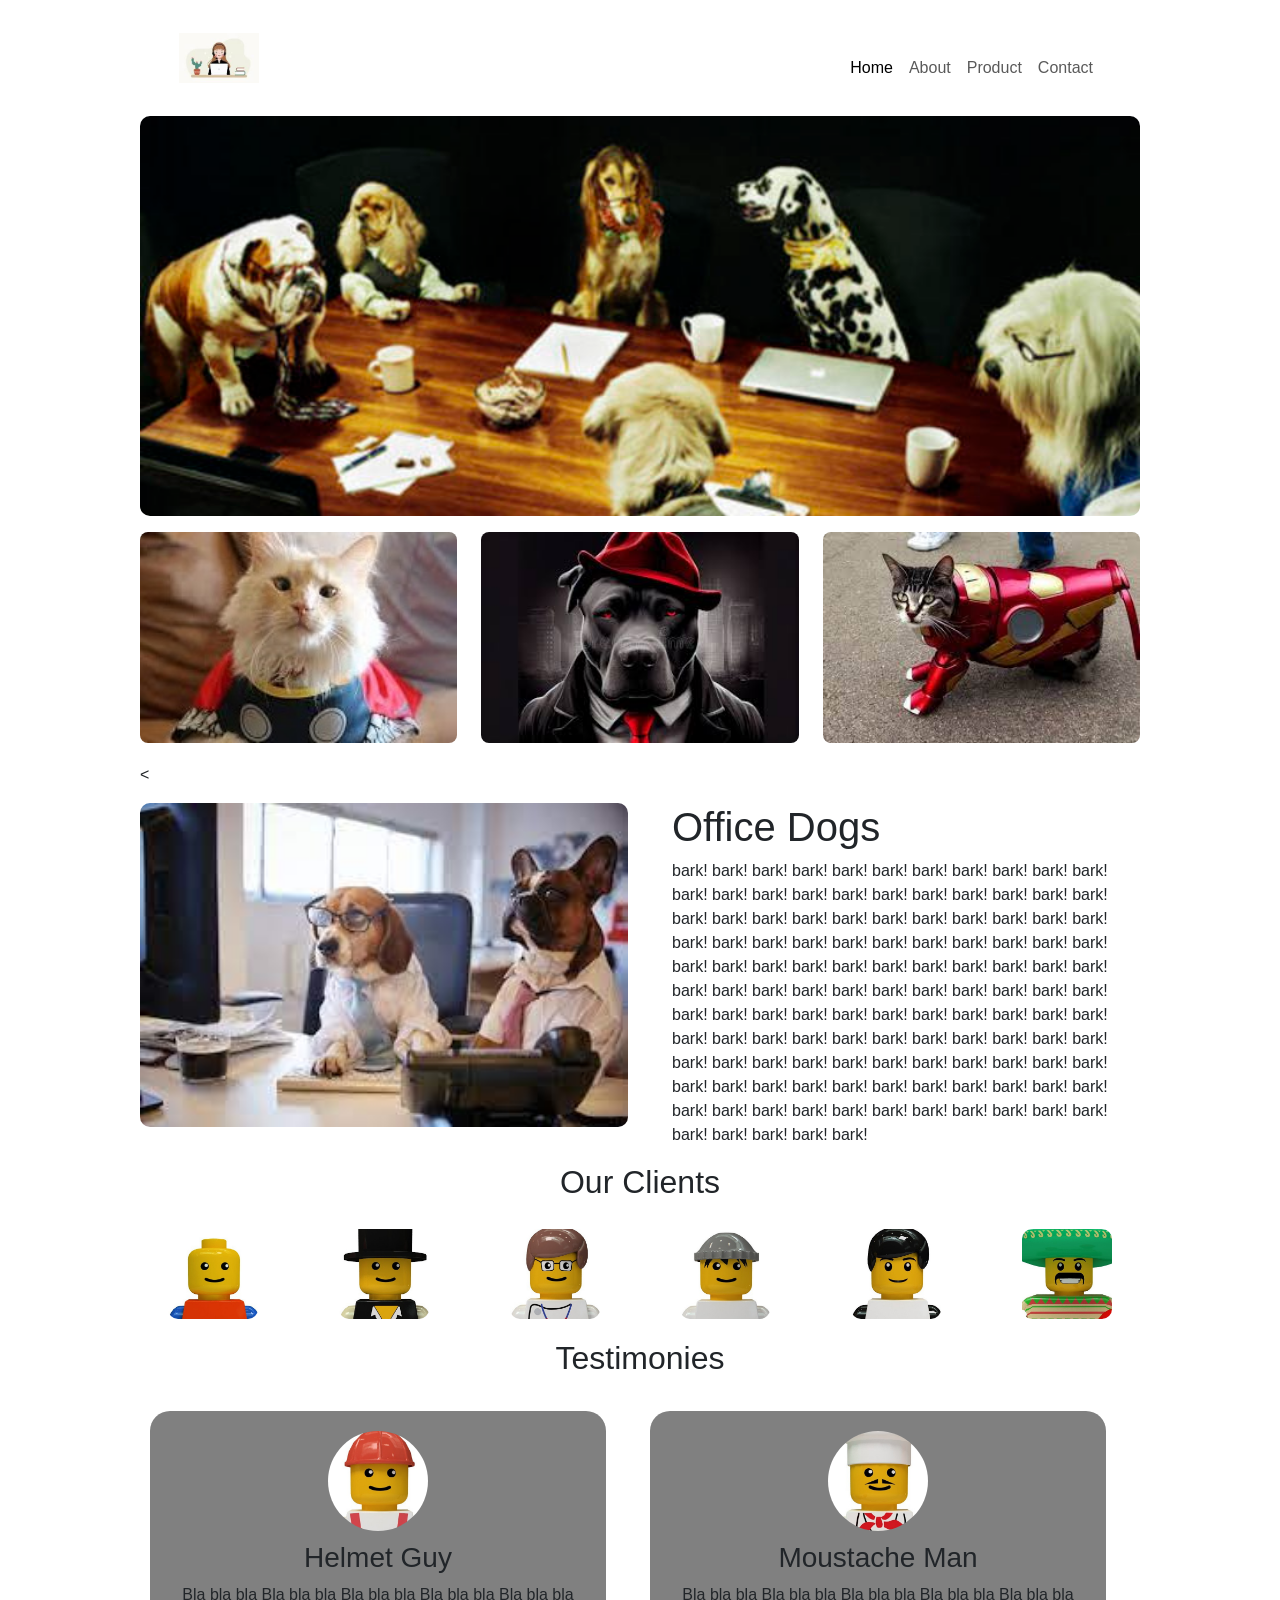
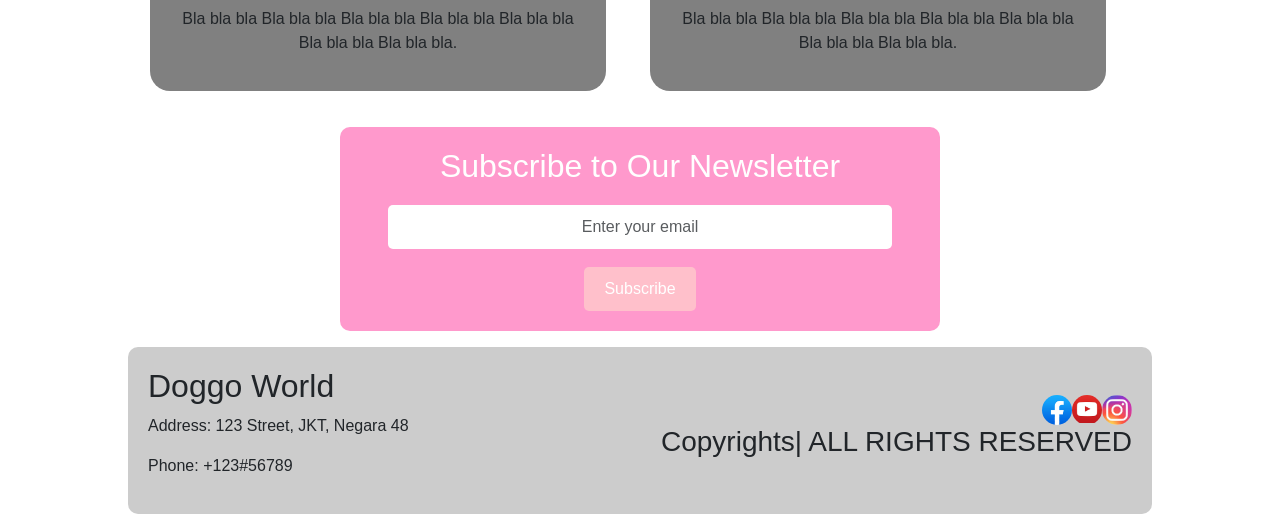
==== index.html @ f38c7b1d "Update index.html" ====
<!DOCTYPE html>
<html>
<head>
	<meta charset="utf-8">
	<meta name="viewport" content="width=device-width, initial-scale=1">
	<meta name="description" content="">
    <title>Hello World</title>
    <link href="https://cdn.jsdelivr.net/npm/bootstrap@5.3.3/dist/css/bootstrap.min.css" rel="stylesheet" integrity="sha384-QWTKZyjpPEjISv5WaRU9OFeRpok6YctnYmDr5pNlyT2bRjXh0JMhjY6hW+ALEwIH" crossorigin="anonymous">
	<link rel="stylesheet" href="style.css" />
</head>
<body>	
	
	<div id="bungkus">
	

		<div class="container">
			<nav class="navbar navbar-expand-lg navbar-light">
				<div class="container-fluid">
					<a id="logo" class="navbar-brand" href="#">
						<img src="Pics/CS.jpg" class="img-fluid" />
					</a>
					<button class="navbar-toggler" type="button" data-bs-toggle="collapse" data-bs-target="#navbarSupportedContent" aria-controls="navbarSupportedContent" aria-expanded="false" aria-label="Toggle navigation">
					<span class="navbar-toggler-icon"></span>
					</button>
					<div class="collapse navbar-collapse" id="navbarSupportedContent">
						<ul class="navbar-nav ms-auto mb-2 mb-lg-0">
							<li class="nav-item">
								<a class="nav-link active" aria-current="page" href="#">Home</a>
							</li>
							<li class="nav-item">
								<a class="nav-link" href="#">About</a>
							</li>
							<li class="nav-item">
								<a class="nav-link" href="#">Product</a>
							</li>
							<li class="nav-item">
								<a class="nav-link" href="#">Contact</a>
							</li>
						</ul>
					</div>
				</div>
			</nav>
		</div>

		
		<div id="banner">
			<img src="Pics/Banner.jpg" />
		</div>
		
		<div id="highlight" class="row mt-3">
			<div class="col">
				<img src="Pics/Thor.jpg" class="img-fluid rounded-3" />
			</div>
			<div class="col">
				<img src="Pics/WIck.jpg" class="img-fluid rounded-3" />
			</div>
			<div class="col">
				<img src="Pics/Ironman.jpg" class="img-fluid rounded-3" />
			</div>
		</div>

		
		<<div id="sect" class="row mt-3">
			<div class="col">
				<div class="picture">
					<img src="Pics/OfcDogz.jpg" class="img-fluid" >
				</div>
			</div>
			<div class="col">
				<div class="text">
					<h1>Office Dogs</h1>
					<p>bark! bark! bark! bark! bark! bark! bark! bark! bark! bark! bark! bark! bark! bark! bark! bark! bark! bark! bark! bark! bark! bark! bark! bark! bark! bark! bark! bark! bark! bark! bark! bark! bark! bark! bark! bark! bark! bark! bark! bark! bark! bark! bark! bark! bark! bark! bark! bark! bark! bark! bark! bark! bark! bark! bark! bark! bark! bark! bark! bark! bark! bark! bark! bark! bark! bark! bark! bark! bark! bark! bark! bark! bark! bark! bark! bark! bark! bark! bark! bark! bark! bark! bark! bark! bark! bark! bark! bark! bark! bark! bark! bark! bark! bark! bark! bark! bark! bark! bark! bark! bark! bark! bark! bark! bark! bark! bark! bark! bark! bark! bark! bark! bark! bark! bark! bark! bark! bark! bark! bark! bark! bark! bark! bark! bark! bark! 
</p>
				</div>
			</div>
		
		<h2 class="centered-text">Our Clients</h2>

<center>
		<div id="Clients" class="row justify-content-center">
			<div class="col">
				<div class="box" style="background-image: url('Pics/1.jpg');"></div>
			</div>
			<div class="col">
				<div class="box" style="background-image: url('Pics/2.jpg');"></div>
			</div>
			<div class="col">
				<div class="box" style="background-image: url('Pics/3.jpg');"></div>
			</div>
			<div class="col">
				<div class="box" style="background-image: url('Pics/4.jpg');"></div>
			</div>
			<div class="col">
				<div class="box" style="background-image: url('Pics/5.jpg');"></div>
			</div>
			<div class="col">
				<div class="box" style="background-image: url('Pics/6.jpg');"></div>
			</div>
		</div>
</center>
		 <h2 class="centered-text">Testimonies</h2>

        <div id="Testies" class="row mt-3">
            <div class="col">
                <div class="box">
                    <img src="Pics/7.jpg" class="img-fluid rounded-circle" >
                    <h3>Helmet Guy</h3>
                    <p>Bla bla bla Bla bla bla Bla bla bla Bla bla bla Bla bla bla Bla bla bla Bla bla bla Bla bla bla Bla bla bla Bla bla bla Bla bla bla Bla bla bla.</p>
                </div>
            </div>
            <div class="col">
                <div class="box">
                    <img src="Pics/8.jpg" class="img-fluid rounded-circle" >
                    <h3>Moustache Man</h3>
                    <p>Bla bla bla Bla bla bla Bla bla bla Bla bla bla Bla bla bla Bla bla bla Bla bla bla Bla bla bla Bla bla bla Bla bla bla Bla bla bla Bla bla bla.</p>
                </div>
            </div>
        </div>

		<div id="subs" class="mt-3">
            <h2 class="centered-text" style="color: white;">Subscribe to Our Newsletter</h2>
			<center>
            <form action="#" method="post" >
                <input type="email" name="email" placeholder="Enter your email" class="form-control">
                <button type="submit" class="btn btn-primary mt-2">Subscribe</button>
            </form>
			</center>
        </div>

		
		<div id="foot" class="mt-3">
            <div class="leftfoot">
                <h2>Doggo World</h2>
                <p>Address: 123 Street, JKT, Negara 48</p>
                <p>Phone: +123#56789</p>
            </div>
            <div id="rightfoot">
                <div class="icons">
                    <a href="#">
                        <img src="Pics/faceboo.jpg" class="img-fluid">
                    </a>
                    <a href="#">
                        <img src="Pics/yt.jpg" class="img-fluid">
                    </a>
                    <a href="#">
                        <img src="Pics/insta.jpg" class="img-fluid">
                    </a>
                </div>
                <div>
                    <h3>Copyrights| ALL RIGHTS RESERVED</h3>
                </div>
            </div>
        </div>
    </div>

    <script src="https://cdn.jsdelivr.net/npm/bootstrap@5.3.3/dist/js/bootstrap.bundle.min.js" integrity="sha384-YvpcrYf0tY3lHB60NNkmXc5s9fDVZLESaAA55NDzOxhy9GkcIdslK1eN7N6jIeHz" crossorigin="anonymous"></script>
</body>
</html>
---- style.css ----
body {
	margin: 0;
	font-family: arial;
}

@media (min-width: 1200px) {
    .container {
        max-width: 970px;
    }
}


#bungkus {
	width: 1000px;
	margin: 20px auto 0;
}

#logo img {
	width: 80px;
}

#logo {
	margin-bottom: 20px;
}

#banner {
	height: 400px;
	overflow: hidden;
	border-radius: 10px;
}
#banner img {
	width: 100%;
}

#highlight {
    display: flex;
    justify-content: space-between;
    margin-top: 20px;
    margin-bottom: 20px;
}

#highlight .col {
    height: auto;;
    background: white;
    border-radius: 10px;
    overflow: hidden;
}

#highlight .col img {
    width: 100%; 
    height: 100%;
}

#sect {
    display: flex;
    margin-top: 20px;
}

.picture, .text {
    flex: 1; 
}

.picture img {
    width: 100%;
    max-width: 100%;
    height: auto; 
	border-radius: 10px;
}

.text {
    padding-left: 20px; 
}

.centered-text {
    text-align: center;
}


#Clients {
	display: flex;
	justify-content: space-between;
	margin-top: 20px;
	margin-bottom: 20px;

}
#Clients .box {
	width: 90px;
	height: 90px;
	background: grey;
	border-radius: 10px;
	overflow: hidden;
	background-size: cover;
}

#Clients .box img {
	width: 90px;
}

#Testies {
    display: flex;
	margin-bottom: 10px;
}
#Testies .box {
    flex: 1;
    margin: 10px;
	border: 2px;
    text-align: center;
	background-color: grey;
	padding: 20px;
	border-radius:20px;
}
#Testies .box img {
    width: 100px;
    height: 100px; 
    border-radius: 50%; 
    margin-bottom: 10px;
}

#subs {
    background-color: #ff99cc;
    padding: 20px;
    text-align: center;
    border-radius: 10px;
	width: 600px; 
    margin: 0 auto;
}


#subs form {
    margin-top: 20px;
}

#subs input[type="email"] {
    width: 90%;
    padding: 10px;
	border: none;
    margin-bottom: 10px;
    border-radius: 5px;
	text-align: center;
}

#subs button {
    padding: 10px 20px;
    border: none;
    border-radius: 5px;
    background-color: pink;
    color: white;
    cursor: pointer;
}

#foot {
	margin-top: 20px;
    background-color: #ccc;
    padding: 20px;
    border-radius: 10px;
    display: flex;
    justify-content: space-between;
	align-items: center;
}

#rightfoot {
	display: flex;
	flex-direction: column;
}

.icons{
	display: flex;
	justify-content: flex-end;
}

.icons a{
    width: 30px;
    height: 30px;
	border-radius: 50%;
	 overflow: hidden;
}
	 .icons a img {
    width: 100%; 
    height: auto; 
}
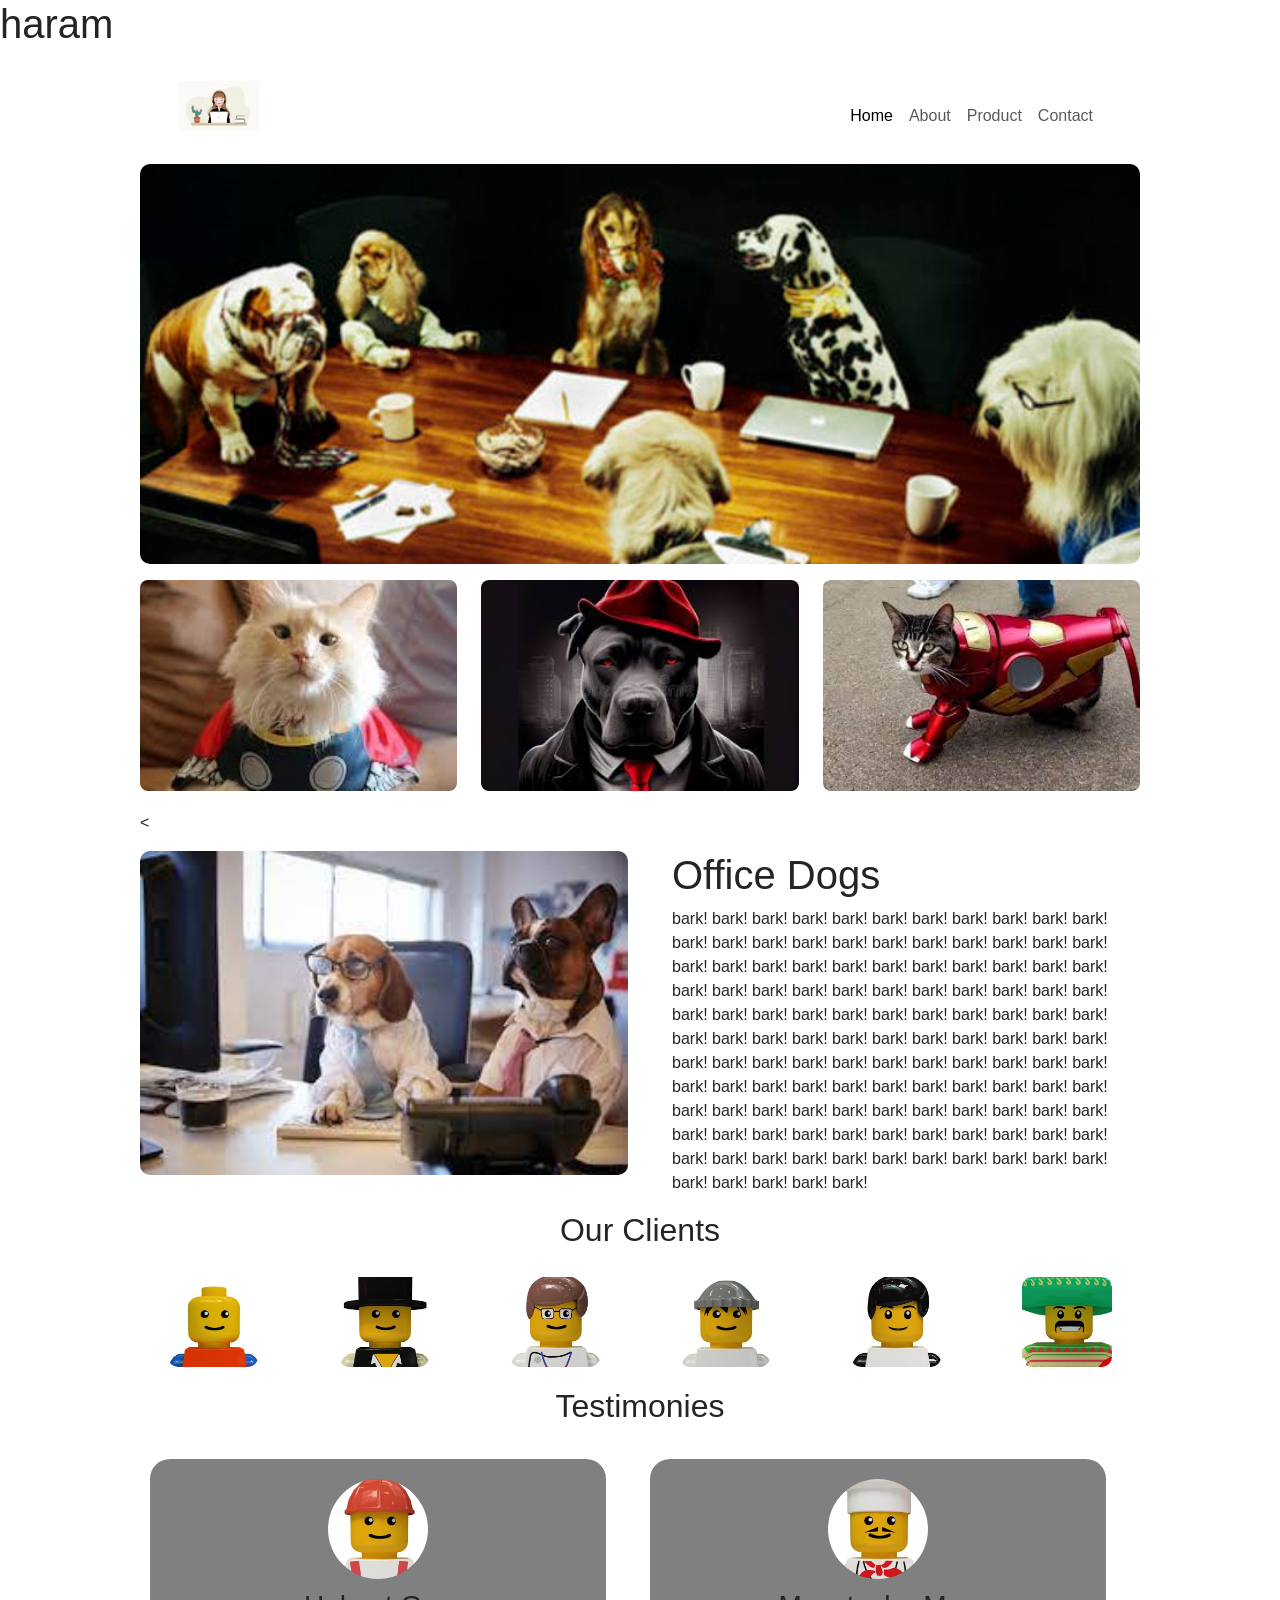
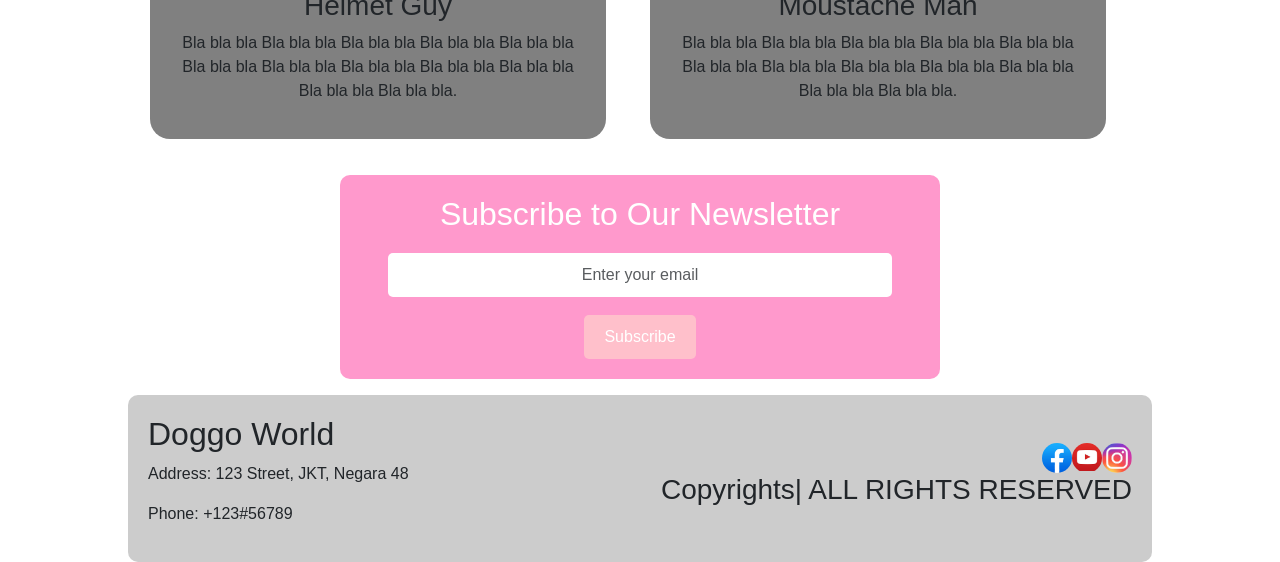
==== commit dd0561db: "Update index.html" ====
--- a/index.html
+++ b/index.html
@@ -9,7 +9,7 @@
 	<link rel="stylesheet" href="style.css" />
 </head>
 <body>	
-	
+	<h1>haram</h1>
 	<div id="bungkus">
 	
 
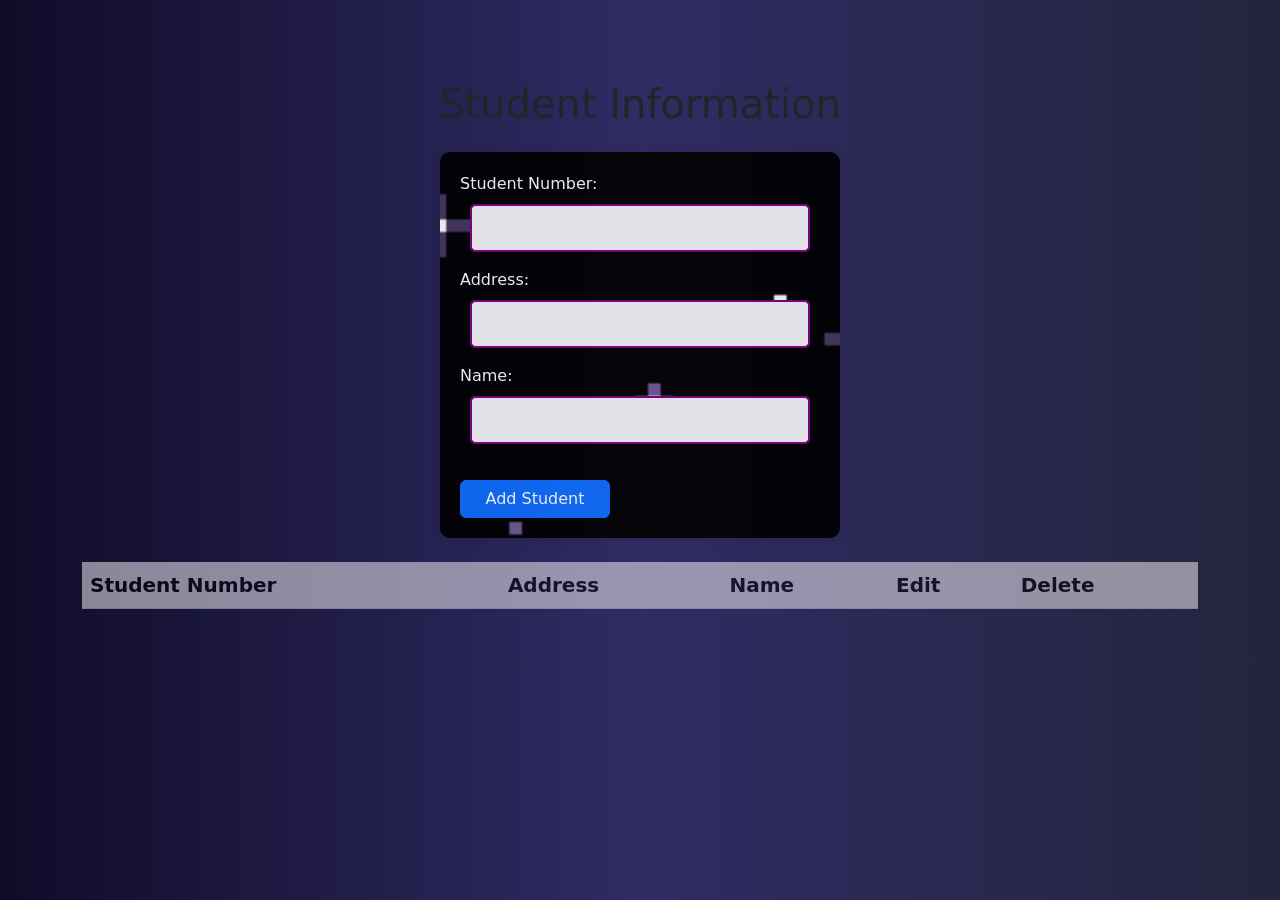
==== commit f900866a: "Add files via upload" ====
--- a/index.html
+++ b/index.html
@@ -1,158 +1,51 @@
 <!DOCTYPE html>
-<html>
+<html lang="en">
 <head>
-	<meta charset="utf-8">
-	<meta name="viewport" content="width=device-width, initial-scale=1">
-	<meta name="description" content="">
-    <title>Hello World</title>
-    <link href="https://cdn.jsdelivr.net/npm/bootstrap@5.3.3/dist/css/bootstrap.min.css" rel="stylesheet" integrity="sha384-QWTKZyjpPEjISv5WaRU9OFeRpok6YctnYmDr5pNlyT2bRjXh0JMhjY6hW+ALEwIH" crossorigin="anonymous">
-	<link rel="stylesheet" href="style.css" />
+    <meta charset="UTF-8">
+    <title>Student Information</title>
+    <link rel="stylesheet" href="myStyleE.css">
+    <link href="https://cdn.jsdelivr.net/npm/bootstrap@5.3.0-alpha1/dist/css/bootstrap.min.css" rel="stylesheet" integrity="sha384-KyZXEAg3QhqLMpG8r+Knujsl7/1L_dstPt3HV5HzF6Gvk/e3s4Wz6iJgD/+ub2oU" crossorigin="anonymous">
+    <style>
+       
+    </style>
 </head>
-<body>	
-	<h1>haram</h1>
-	<div id="bungkus">
-	
+<body>
 
-		<div class="container">
-			<nav class="navbar navbar-expand-lg navbar-light">
-				<div class="container-fluid">
-					<a id="logo" class="navbar-brand" href="#">
-						<img src="Pics/CS.jpg" class="img-fluid" />
-					</a>
-					<button class="navbar-toggler" type="button" data-bs-toggle="collapse" data-bs-target="#navbarSupportedContent" aria-controls="navbarSupportedContent" aria-expanded="false" aria-label="Toggle navigation">
-					<span class="navbar-toggler-icon"></span>
-					</button>
-					<div class="collapse navbar-collapse" id="navbarSupportedContent">
-						<ul class="navbar-nav ms-auto mb-2 mb-lg-0">
-							<li class="nav-item">
-								<a class="nav-link active" aria-current="page" href="#">Home</a>
-							</li>
-							<li class="nav-item">
-								<a class="nav-link" href="#">About</a>
-							</li>
-							<li class="nav-item">
-								<a class="nav-link" href="#">Product</a>
-							</li>
-							<li class="nav-item">
-								<a class="nav-link" href="#">Contact</a>
-							</li>
-						</ul>
-					</div>
-				</div>
-			</nav>
-		</div>
+<div class="container mt-5">
 
-		
-		<div id="banner">
-			<img src="Pics/Banner.jpg" />
-		</div>
-		
-		<div id="highlight" class="row mt-3">
-			<div class="col">
-				<img src="Pics/Thor.jpg" class="img-fluid rounded-3" />
-			</div>
-			<div class="col">
-				<img src="Pics/WIck.jpg" class="img-fluid rounded-3" />
-			</div>
-			<div class="col">
-				<img src="Pics/Ironman.jpg" class="img-fluid rounded-3" />
-			</div>
-		</div>
+    <h1 class="text-center mb-4">Student Information</h1>
+    <form id="studentForm">
+        <div class="mb-3">
+            <label for="studentNumber" class="form-label">Student Number:</label>
+            <input type="text" class="form-control" id="studentNumber" name="studentNumber">
+        </div>
+        <div class="mb-3">
+            <label for="address" class="form-label">Address:</label>
+            <input type="text" class="form-control" id="address" name="address">
+        </div>
+        <div class="mb-3">
+            <label for="name" class="form-label">Name:</label>
+            <input type="text" class="form-control" id="name" name="name">
+        </div>
+        <button type="button" class="btn btn-primary btn-add" onclick="addStudent()">Add Student</button>
+    </form>
 
-		
-		<<div id="sect" class="row mt-3">
-			<div class="col">
-				<div class="picture">
-					<img src="Pics/OfcDogz.jpg" class="img-fluid" >
-				</div>
-			</div>
-			<div class="col">
-				<div class="text">
-					<h1>Office Dogs</h1>
-					<p>bark! bark! bark! bark! bark! bark! bark! bark! bark! bark! bark! bark! bark! bark! bark! bark! bark! bark! bark! bark! bark! bark! bark! bark! bark! bark! bark! bark! bark! bark! bark! bark! bark! bark! bark! bark! bark! bark! bark! bark! bark! bark! bark! bark! bark! bark! bark! bark! bark! bark! bark! bark! bark! bark! bark! bark! bark! bark! bark! bark! bark! bark! bark! bark! bark! bark! bark! bark! bark! bark! bark! bark! bark! bark! bark! bark! bark! bark! bark! bark! bark! bark! bark! bark! bark! bark! bark! bark! bark! bark! bark! bark! bark! bark! bark! bark! bark! bark! bark! bark! bark! bark! bark! bark! bark! bark! bark! bark! bark! bark! bark! bark! bark! bark! bark! bark! bark! bark! bark! bark! bark! bark! bark! bark! bark! bark! 
-</p>
-				</div>
-			</div>
-		
-		<h2 class="centered-text">Our Clients</h2>
+    <table class="table mt-4">
+        <thead>
+        <tr>
+            <th>Student Number</th>
+            <th>Address</th>
+            <th>Name</th>
+            <th>Edit</th>
+            <th>Delete</th>
+        </tr>
+        </thead>
+        <tbody id="studentTableBody"></tbody>
+    </table>
+</div>
 
-<center>
-		<div id="Clients" class="row justify-content-center">
-			<div class="col">
-				<div class="box" style="background-image: url('Pics/1.jpg');"></div>
-			</div>
-			<div class="col">
-				<div class="box" style="background-image: url('Pics/2.jpg');"></div>
-			</div>
-			<div class="col">
-				<div class="box" style="background-image: url('Pics/3.jpg');"></div>
-			</div>
-			<div class="col">
-				<div class="box" style="background-image: url('Pics/4.jpg');"></div>
-			</div>
-			<div class="col">
-				<div class="box" style="background-image: url('Pics/5.jpg');"></div>
-			</div>
-			<div class="col">
-				<div class="box" style="background-image: url('Pics/6.jpg');"></div>
-			</div>
-		</div>
-</center>
-		 <h2 class="centered-text">Testimonies</h2>
-
-        <div id="Testies" class="row mt-3">
-            <div class="col">
-                <div class="box">
-                    <img src="Pics/7.jpg" class="img-fluid rounded-circle" >
-                    <h3>Helmet Guy</h3>
-                    <p>Bla bla bla Bla bla bla Bla bla bla Bla bla bla Bla bla bla Bla bla bla Bla bla bla Bla bla bla Bla bla bla Bla bla bla Bla bla bla Bla bla bla.</p>
-                </div>
-            </div>
-            <div class="col">
-                <div class="box">
-                    <img src="Pics/8.jpg" class="img-fluid rounded-circle" >
-                    <h3>Moustache Man</h3>
-                    <p>Bla bla bla Bla bla bla Bla bla bla Bla bla bla Bla bla bla Bla bla bla Bla bla bla Bla bla bla Bla bla bla Bla bla bla Bla bla bla Bla bla bla.</p>
-                </div>
-            </div>
-        </div>
-
-		<div id="subs" class="mt-3">
-            <h2 class="centered-text" style="color: white;">Subscribe to Our Newsletter</h2>
-			<center>
-            <form action="#" method="post" >
-                <input type="email" name="email" placeholder="Enter your email" class="form-control">
-                <button type="submit" class="btn btn-primary mt-2">Subscribe</button>
-            </form>
-			</center>
-        </div>
-
-		
-		<div id="foot" class="mt-3">
-            <div class="leftfoot">
-                <h2>Doggo World</h2>
-                <p>Address: 123 Street, JKT, Negara 48</p>
-                <p>Phone: +123#56789</p>
-            </div>
-            <div id="rightfoot">
-                <div class="icons">
-                    <a href="#">
-                        <img src="Pics/faceboo.jpg" class="img-fluid">
-                    </a>
-                    <a href="#">
-                        <img src="Pics/yt.jpg" class="img-fluid">
-                    </a>
-                    <a href="#">
-                        <img src="Pics/insta.jpg" class="img-fluid">
-                    </a>
-                </div>
-                <div>
-                    <h3>Copyrights| ALL RIGHTS RESERVED</h3>
-                </div>
-            </div>
-        </div>
-    </div>
-
-    <script src="https://cdn.jsdelivr.net/npm/bootstrap@5.3.3/dist/js/bootstrap.bundle.min.js" integrity="sha384-YvpcrYf0tY3lHB60NNkmXc5s9fDVZLESaAA55NDzOxhy9GkcIdslK1eN7N6jIeHz" crossorigin="anonymous"></script>
+<script src="JSE.js"> </script>
+<script src="https://cdn.jsdelivr.net/npm/@popperjs/core@2.11.6/dist/umd/popper.min.js" integrity="sha384-oBqDVmMz4fnFO9gybBud7RduPuemT//+jJXB16zg6i8UQD3lV5uDC3Yc7bz1Eeow" crossorigin="anonymous"></script>
+<script src="https://cdn.jsdelivr.net/npm/bootstrap@5.3.0-alpha1/dist/js/bootstrap.min.js" integrity="sha384-cn7l7gDp0eyniUwwAZgrzD06kc/tftFf19TOAs2zVinnD/C7E91j9yyk5//jjpt/" crossorigin="anonymous"></script>
 </body>
 </html>
--- a/myStyleE.css
+++ b/myStyleE.css
@@ -0,0 +1,129 @@
+
+    body {
+      background: linear-gradient(90deg, #0f0c29 0%, #302b63 50%, #24243e 100%);
+      color: #fff;
+      font-family: 'Segoe UI', Tahoma, Geneva, Verdana, sans-serif;
+      padding: 2rem;
+    }
+    h1 {
+      text-align: center;
+    }
+    form {
+	  background-image: url('Pics/space.gif'); /* Adjust the path to your image */
+      background-size: cover;
+      background-repeat: no-repeat;
+      background-attachment: fixed;
+      opacity: 0.9;
+      max-width: 400px; 
+      margin: 0 auto;
+      padding: 20px;
+      background-color: purple;
+      border-radius: 10px;
+      box-shadow: 0 0 10px rgba(0, 0, 0, 0.1);
+      color: white;
+    }
+    label {
+      display: block;
+      margin-bottom: 10px;
+      width: 48%;
+    }
+    input[type="text"] {
+      width: calc(100% - 20px);
+      padding: 10px;
+      margin-bottom: 10px;
+      display: block;
+      margin-left: auto;
+      margin-right: auto;
+      border: 2px solid purple;
+      border-radius: 5px;
+      background-color: #f5f5f5;
+      font-size: 16px;
+    }
+    input[type="text"]:focus {
+      outline: none; 
+      border-color: #6a1b9a;
+    }
+    button {
+		      width: calc(100% - 210px);
+
+      margin-top: 20px;
+      background-color: purple;
+      color: white;
+      border: none;
+      border-radius: 5px;
+      padding: 10px 20px;
+      font-size: 16px;
+      font-weight: bold;
+      cursor: pointer;
+      transition: background-color 0.3s ease;
+      display: block;
+      margin-left: auto; 
+      margin-right: auto;
+    }
+    button:hover {
+      background-color: #6a1b9a; 
+    }
+	.btn-add{
+			  margin-top: 20px;
+	}
+    .btn-edit,
+    .btn-delete {
+		      width: 75%;
+
+	 padding: 10px 20px;
+      font-size: 16px;
+      font-weight: bold;
+	        cursor: pointer;
+
+  margin-top: 10px;
+        transition: background-color 0.3s ease;
+
+        border-radius: 5px;
+
+
+    }
+    .btn-delete {
+      background-color: #f00;
+	  border: 1px solid #f00;
+
+    }
+    .btn-delete:hover {
+      background-color: #c00;
+	   color: #000;
+    }
+    .btn-edit {
+      background-color: #fff;
+      color: #000;
+      border: 1px solid #fff;
+    }
+    .btn-edit:hover {
+      background-color: #000;
+      color: #fff;
+    }
+	
+    table {
+	background-image: url('Pics/astro nut.jpg');
+      background-size: cover;
+      background-repeat: no-repeat;
+      background-attachment: fixed;
+      opacity: 0.5;
+      width: 80%;
+      margin: 20px auto;
+      border-collapse: collapse;
+	  vertical-align: middle;
+    }
+    th, td {
+      padding: 10px;
+      border: 1px solid #fff;
+      text-align: center;
+	  font-weight: bold;
+	  font-size: 20px;
+    }
+    th {
+      background-color: #000;
+      color: #fff;
+      font-size: 18px;
+	        text-align: center;
+			font-size: 20px;
+
+    }
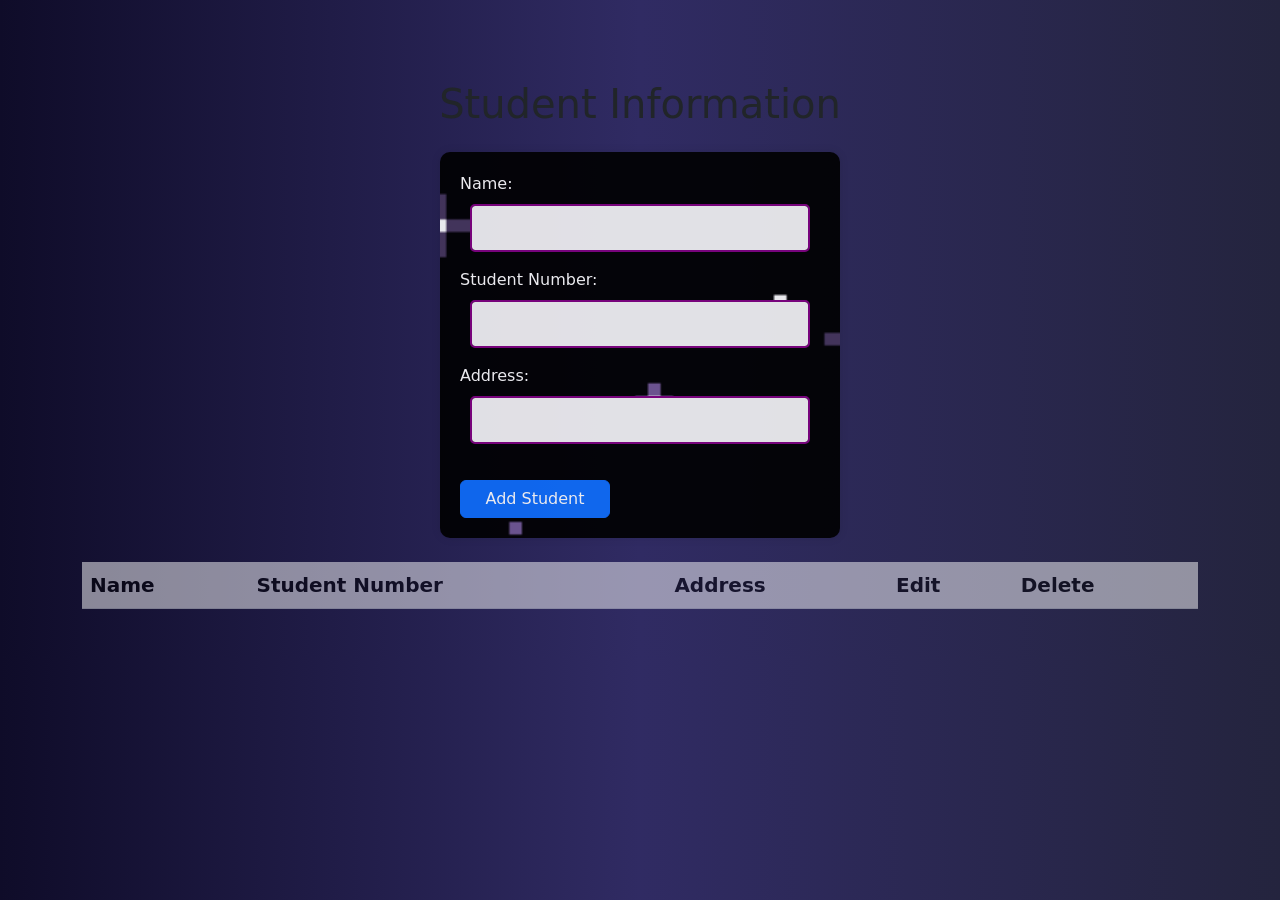
==== commit e7e94b63: "Add files via upload" ====
--- a/index.html
+++ b/index.html
@@ -16,16 +16,16 @@
     <h1 class="text-center mb-4">Student Information</h1>
     <form id="studentForm">
         <div class="mb-3">
-            <label for="studentNumber" class="form-label">Student Number:</label>
+            <label for="Name" class="form-label">Name:</label>
+            <input type="text" class="form-control" id="name" name="name">
+        </div>
+        <div class="mb-3">
+            <label for="Student Number" class="form-label">Student Number:</label>
             <input type="text" class="form-control" id="studentNumber" name="studentNumber">
         </div>
         <div class="mb-3">
-            <label for="address" class="form-label">Address:</label>
+            <label for="Address" class="form-label">Address:</label>
             <input type="text" class="form-control" id="address" name="address">
-        </div>
-        <div class="mb-3">
-            <label for="name" class="form-label">Name:</label>
-            <input type="text" class="form-control" id="name" name="name">
         </div>
         <button type="button" class="btn btn-primary btn-add" onclick="addStudent()">Add Student</button>
     </form>
@@ -33,9 +33,9 @@
     <table class="table mt-4">
         <thead>
         <tr>
+            <th>Name</th>
             <th>Student Number</th>
             <th>Address</th>
-            <th>Name</th>
             <th>Edit</th>
             <th>Delete</th>
         </tr>
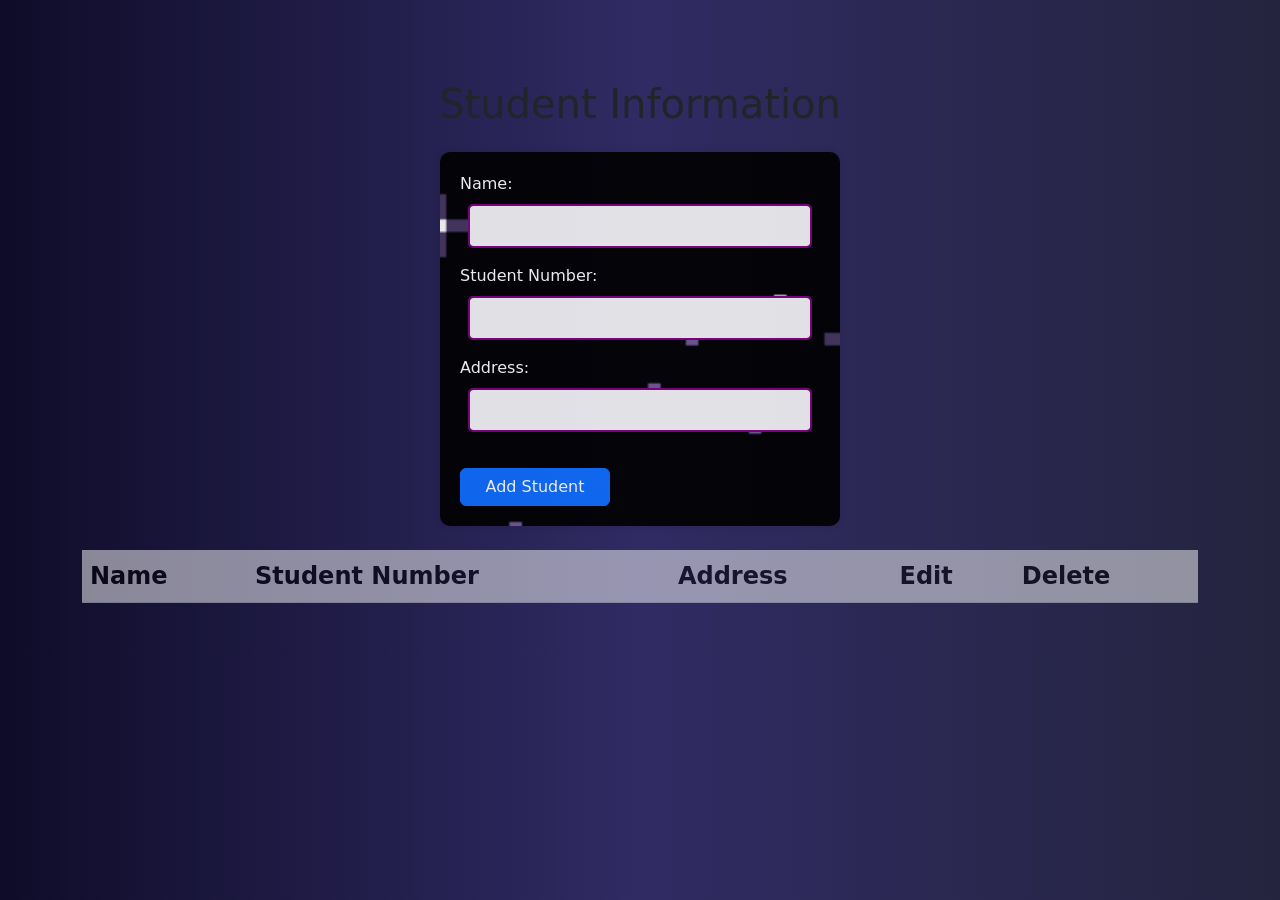
==== commit afbb3a2d: "Add files via upload" ====
--- a/index.html
+++ b/index.html
@@ -6,13 +6,10 @@
     <link rel="stylesheet" href="myStyleE.css">
     <link href="https://cdn.jsdelivr.net/npm/bootstrap@5.3.0-alpha1/dist/css/bootstrap.min.css" rel="stylesheet" integrity="sha384-KyZXEAg3QhqLMpG8r+Knujsl7/1L_dstPt3HV5HzF6Gvk/e3s4Wz6iJgD/+ub2oU" crossorigin="anonymous">
     <style>
-       
     </style>
 </head>
 <body>
-
 <div class="container mt-5">
-
     <h1 class="text-center mb-4">Student Information</h1>
     <form id="studentForm">
         <div class="mb-3">
@@ -29,22 +26,68 @@
         </div>
         <button type="button" class="btn btn-primary btn-add" onclick="addStudent()">Add Student</button>
     </form>
-
     <table class="table mt-4">
         <thead>
-        <tr>
-            <th>Name</th>
-            <th>Student Number</th>
-            <th>Address</th>
-            <th>Edit</th>
-            <th>Delete</th>
-        </tr>
+            <tr>
+                <th>Name</th>
+                <th>Student Number</th>
+                <th>Address</th>
+                <th>Edit</th>
+                <th>Delete</th>
+            </tr>
         </thead>
-        <tbody id="studentTableBody"></tbody>
+        <tbody id="studentTableBody">
+			
+        </tbody>
     </table>
 </div>
+<div id="box" class="hidden">
+    <form id="editForm">
+        <div class="title-bar">
+            <span>Edit Data</span>
+            <button type="button" class="btn btn-close" onclick="closeForm()">X</button>
+        </div>
+        <input type="text" id="name" placeholder="Name">
+        <input type="text" id="address" placeholder="Address">
+        <input type="text" id="studentNumber" placeholder="Student Number">
+        <button type="button" class="btn btn-save" onclick="saveData()">Save</button>
+    </form>
+</div>
+<div id="deleteAlert" class="alert delete-alert">
+    <span class="close" onclick="closeDeleteAlert()">&times;</span>
+    <div class="alert-content">
+         <h2>Deleted!</h2>
+        <p>Student has been Erased successfully.</p>
+    </div>
+</div>
+<div id="successAlert" class="alert success-alert">
+    <span class="close" onclick="closeSuccessAlert()">&times;</span>
+    <div class="alert-content">
+        <h2>Success!!!</h2>
+        <p>New student added successfully</p>
+    </div>
+</div>
 
-<script src="JSE.js"> </script>
+<div id="failureAlert" class="alert failure-alert">
+    <span class="close" onclick="closeFailureAlert()">&times;</span>
+    <div class="alert-content">
+		<h2>Failure</h2>
+        <p>Please fill in all fields before continuing.</p>
+    </div>
+</div>
+<div id="editAlert" class="alert edit-alert">
+    <span class="close" onclick="closeEditAlert()">&times;</span>
+    <div class="alert-content">
+        <h2>Edit Successful!</h2>
+        <p>Student details updated successfully.</p>
+    </div>
+</div>
+
+
+<script src="JSE.js"></script>
+<script>
+
+</script>
 <script src="https://cdn.jsdelivr.net/npm/@popperjs/core@2.11.6/dist/umd/popper.min.js" integrity="sha384-oBqDVmMz4fnFO9gybBud7RduPuemT//+jJXB16zg6i8UQD3lV5uDC3Yc7bz1Eeow" crossorigin="anonymous"></script>
 <script src="https://cdn.jsdelivr.net/npm/bootstrap@5.3.0-alpha1/dist/js/bootstrap.min.js" integrity="sha384-cn7l7gDp0eyniUwwAZgrzD06kc/tftFf19TOAs2zVinnD/C7E91j9yyk5//jjpt/" crossorigin="anonymous"></script>
 </body>
--- a/myStyleE.css
+++ b/myStyleE.css
@@ -1,129 +1,310 @@
-
-    body {
-      background: linear-gradient(90deg, #0f0c29 0%, #302b63 50%, #24243e 100%);
-      color: #fff;
-      font-family: 'Segoe UI', Tahoma, Geneva, Verdana, sans-serif;
-      padding: 2rem;
-    }
-    h1 {
-      text-align: center;
-    }
-    form {
-	  background-image: url('Pics/space.gif'); /* Adjust the path to your image */
-      background-size: cover;
-      background-repeat: no-repeat;
-      background-attachment: fixed;
-      opacity: 0.9;
-      max-width: 400px; 
-      margin: 0 auto;
-      padding: 20px;
-      background-color: purple;
-      border-radius: 10px;
-      box-shadow: 0 0 10px rgba(0, 0, 0, 0.1);
-      color: white;
-    }
-    label {
-      display: block;
-      margin-bottom: 10px;
-      width: 48%;
-    }
-    input[type="text"] {
-      width: calc(100% - 20px);
-      padding: 10px;
-      margin-bottom: 10px;
-      display: block;
-      margin-left: auto;
-      margin-right: auto;
-      border: 2px solid purple;
-      border-radius: 5px;
-      background-color: #f5f5f5;
-      font-size: 16px;
-    }
-    input[type="text"]:focus {
-      outline: none; 
-      border-color: #6a1b9a;
-    }
-    button {
-		      width: calc(100% - 210px);
-
-      margin-top: 20px;
-      background-color: purple;
-      color: white;
-      border: none;
-      border-radius: 5px;
-      padding: 10px 20px;
-      font-size: 16px;
-      font-weight: bold;
-      cursor: pointer;
-      transition: background-color 0.3s ease;
-      display: block;
-      margin-left: auto; 
-      margin-right: auto;
-    }
-    button:hover {
-      background-color: #6a1b9a; 
-    }
-	.btn-add{
-			  margin-top: 20px;
-	}
-    .btn-edit,
-    .btn-delete {
-		      width: 75%;
-
-	 padding: 10px 20px;
-      font-size: 16px;
-      font-weight: bold;
-	        cursor: pointer;
-
+body {
+  background: linear-gradient(90deg, #0f0c29 0%, #302b63 50%, #24243e 100%);
+  color: #fff;
+  font-family: 'Segoe UI', Tahoma, Geneva, Verdana, sans-serif;
+  padding: 2rem;
+}
+
+h1 {
+  text-align: center;
+}
+
+form {
+  background-image: url('Pics/space.gif');
+  background-size: cover;
+  background-repeat: no-repeat;
+  background-attachment: fixed;
+  opacity: 0.9;
+  max-width: 400px;
+  margin: 0 auto;
+  padding: 20px;
+  background-color: purple;
+  border-radius: 10px;
+  box-shadow: 0 0 10px rgba(0, 0, 0, 0.1);
+  color: white;
+}
+
+
+#editForm {
+  /* Specific styles for the editForm */
+  background-color: purple;
+  border-radius: 10px;
+  box-shadow: 0 0 10px rgba(0, 0, 0, 0.1);
+  color: white;
+}
+label {
+  display: block;
+  margin-bottom: 10px;
+  width: 48%;
+}
+
+input[type="text"] {
+  width: calc(100% - 20px);
+  padding: 10px;
+  margin-bottom: 10px;
+  display: block;
+  margin-left: auto;
+  margin-right: auto;
+  border: 2px solid purple;
+  border-radius: 5px;
+  background-color: #f5f5f5;
+  font-size: 16px;
+}
+
+input[type="text"]:focus {
+  outline: none;
+  border-color: #6a1b9a;
+}
+
+button {
+  margin-top: 20px;
+  background-color: purple;
+  color: white;
+  border: none;
+  border-radius: 5px;
+  padding: 10px 20px;
+  font-size: 16px;
+  font-weight: bold;
+  cursor: pointer;
+  transition: background-color 0.3s ease;
+  display: block;
+  margin-left: auto;
+  margin-right: auto;
+}
+
+button:hover {
+  background-color: #6a1b9a;
+}
+
+.btn-add {
+  margin-top: 20px;
+  width: calc(100% - 210px);
+
+}
+
+.btn-edit,
+.btn-delete {
+  width: 75%;
+  padding: 10px 20px;
+  font-size: 16px;
+  font-weight: bold;
+  cursor: pointer;
   margin-top: 10px;
-        transition: background-color 0.3s ease;
-
-        border-radius: 5px;
-
-
-    }
-    .btn-delete {
-      background-color: #f00;
-	  border: 1px solid #f00;
-
-    }
-    .btn-delete:hover {
-      background-color: #c00;
-	   color: #000;
-    }
-    .btn-edit {
-      background-color: #fff;
-      color: #000;
-      border: 1px solid #fff;
-    }
-    .btn-edit:hover {
-      background-color: #000;
-      color: #fff;
-    }
-	
-    table {
-	background-image: url('Pics/astro nut.jpg');
-      background-size: cover;
-      background-repeat: no-repeat;
-      background-attachment: fixed;
-      opacity: 0.5;
-      width: 80%;
-      margin: 20px auto;
-      border-collapse: collapse;
-	  vertical-align: middle;
-    }
-    th, td {
-      padding: 10px;
-      border: 1px solid #fff;
-      text-align: center;
-	  font-weight: bold;
-	  font-size: 20px;
-    }
-    th {
-      background-color: #000;
-      color: #fff;
-      font-size: 18px;
-	        text-align: center;
-			font-size: 20px;
-
-    }+  transition: background-color 0.3s ease;
+  border-radius: 5px;
+}
+
+.btn-delete {
+  background-color: #f00;
+  border: 1px solid #f00;
+}
+
+.btn-delete:hover {
+  background-color: #c00;
+  color: #000;
+}
+
+.btn-edit {
+  background-color: #fff;
+  color: #000;
+  border: 1px solid #fff;
+}
+
+.btn-edit:hover {
+  background-color: #000;
+  color: #fff;
+}
+
+table {
+  background-image: url('Pics/astro nut.jpg');
+  background-size: cover;
+  background-repeat: no-repeat;
+  background-attachment: fixed;
+  opacity: 0.5;
+  width: 80%;
+  margin: 20px auto;
+  border-collapse: collapse;
+  vertical-align: middle;
+}
+
+th {
+  background-color: #000;
+  color: #fff;
+  padding: 10px;
+  border: 1px solid #fff;
+  text-align: center;
+  font-weight: bold;
+  font-size: 24px;
+  
+}
+
+td {
+  color: #fff;
+  padding: 10px;
+  border: 1px solid #fff;
+  text-align: center;
+  font-weight: bold;
+  font-size: 24px;
+}
+.hidden {
+    display: none;
+}
+
+#box {
+    position: fixed;
+    top: 50%;
+    left: 50%;
+    transform: translate(-50%, -50%);
+    width: 300px;
+    border: 1px solid #ccc;
+    border-radius: 5px;
+    background-color: white;
+    z-index: 9999; /* Adjust z-index as needed */
+}
+
+
+.title-bar {
+    display: flex;
+    justify-content: space-between;
+    align-items: center;
+    font-weight: bold;
+}
+
+input[type="text"] {
+    width: calc(100% - 16px); /* Adjusted for padding */
+    margin-bottom: 10px;
+    padding: 8px;
+    box-sizing: border-box;
+}
+
+.btn {
+    padding: 8px 16px;
+    border: none;
+    cursor: pointer;
+    font-weight: bold;
+}
+
+.btn-save {
+    background-color: #4CAF50;
+    color: white;
+}
+
+.btn-close {
+    background-color: #f44336;
+    color: white;
+    margin-left: 145px;
+	margin-bottom: 15px;
+}
+
+	.delete-alert {
+    background-color: #101010;
+    color: #ffaa00;
+    border-radius: 10px;
+    padding: 20px;
+    position: fixed;
+	font-size: 20px;
+	font-weight: bold;
+    top: 50%;
+    left: 50%;
+    transform: translate(-50%, -50%);
+    box-shadow: 0 0 10px rgba(255, 170, 0, 0.5);
+}
+
+.delete-alert .close {
+	color: #ffaa00;
+	background-color: #440000; /* Black */
+    padding: 3px 12px;
+    border-radius: 5px;	/* Yellow */
+	float: right;
+	line-height: 1;
+}
+
+.delete-alert .close:hover {
+opacity:0.7;
+}
+.delete-alert,
+.success-alert,
+.failure-alert,
+.edit-alert {
+    display: none;
+    /* Your existing styles */
+}
+
+.success-alert {
+    background-color: #101010;
+    color: #32CD32; /* Lime green */
+    border-radius: 20px;
+    padding: 20px;
+    position: fixed;
+	font-size: 20px;
+	font-weight: bold;
+    top: 50%;
+    left: 50%;
+    transform: translate(-50%, -50%);
+    box-shadow: 0 0 10px rgba(50, 205, 50, 0.5);
+}
+
+.success-alert .close {
+    color:#32CD32;
+	background-color: #042004; /* Black */
+    padding: 3px 12px;
+    border-radius: 5px;	/* Yellow */
+	float: right;
+	line-height: 1;
+}
+
+.success-alert .close:hover {
+    opacity: 0.7;
+}
+.failure-alert {
+    background: radial-gradient(circle, #ff6666 -75%, #440000 100%);
+    color: #ffffff;
+    border-radius: 0;
+    padding: 20px;
+    position: fixed;
+	font-size: 20px;
+	font-weight: bold;
+    top: 50%;
+    left: 50%;
+    transform: translate(-50%, -50%);
+    box-shadow: 0 0 20px rgba(255, 255, 255, 0.5);
+}
+
+.failure-alert .close {
+    color: #ffffff;
+	background-color: #330000; /* Black */
+    padding: 3px 12px;
+    border-radius: 5px;	/* Yellow */
+	float: right;
+	line-height: 1;
+}
+
+.failure-alert .close:hover {
+	opacity: 0.7;
+}
+.edit-alert {
+    background-color: #330033;
+    color: #00ffcc; /* Yellow */
+    border-radius: 5px;
+    padding: 20px;
+    position: fixed;
+	font-size: 24px;
+	font-weight: bold;
+    top: 50%;
+    left: 50%;
+    transform: translate(-50%, -50%);
+	box-shadow: 0 0 10px rgba(0, 255, 255, 0.5);
+}
+
+.edit-alert .close {
+    color: #00ffcc;
+	background-color: #2a005e; /* Black */
+    padding: 3px 12px;
+    border-radius: 5px;	/* Yellow */
+	float: right;
+	line-height: 1;
+}
+
+.edit-alert .close:hover {
+	opacity: 0.7;
+}
